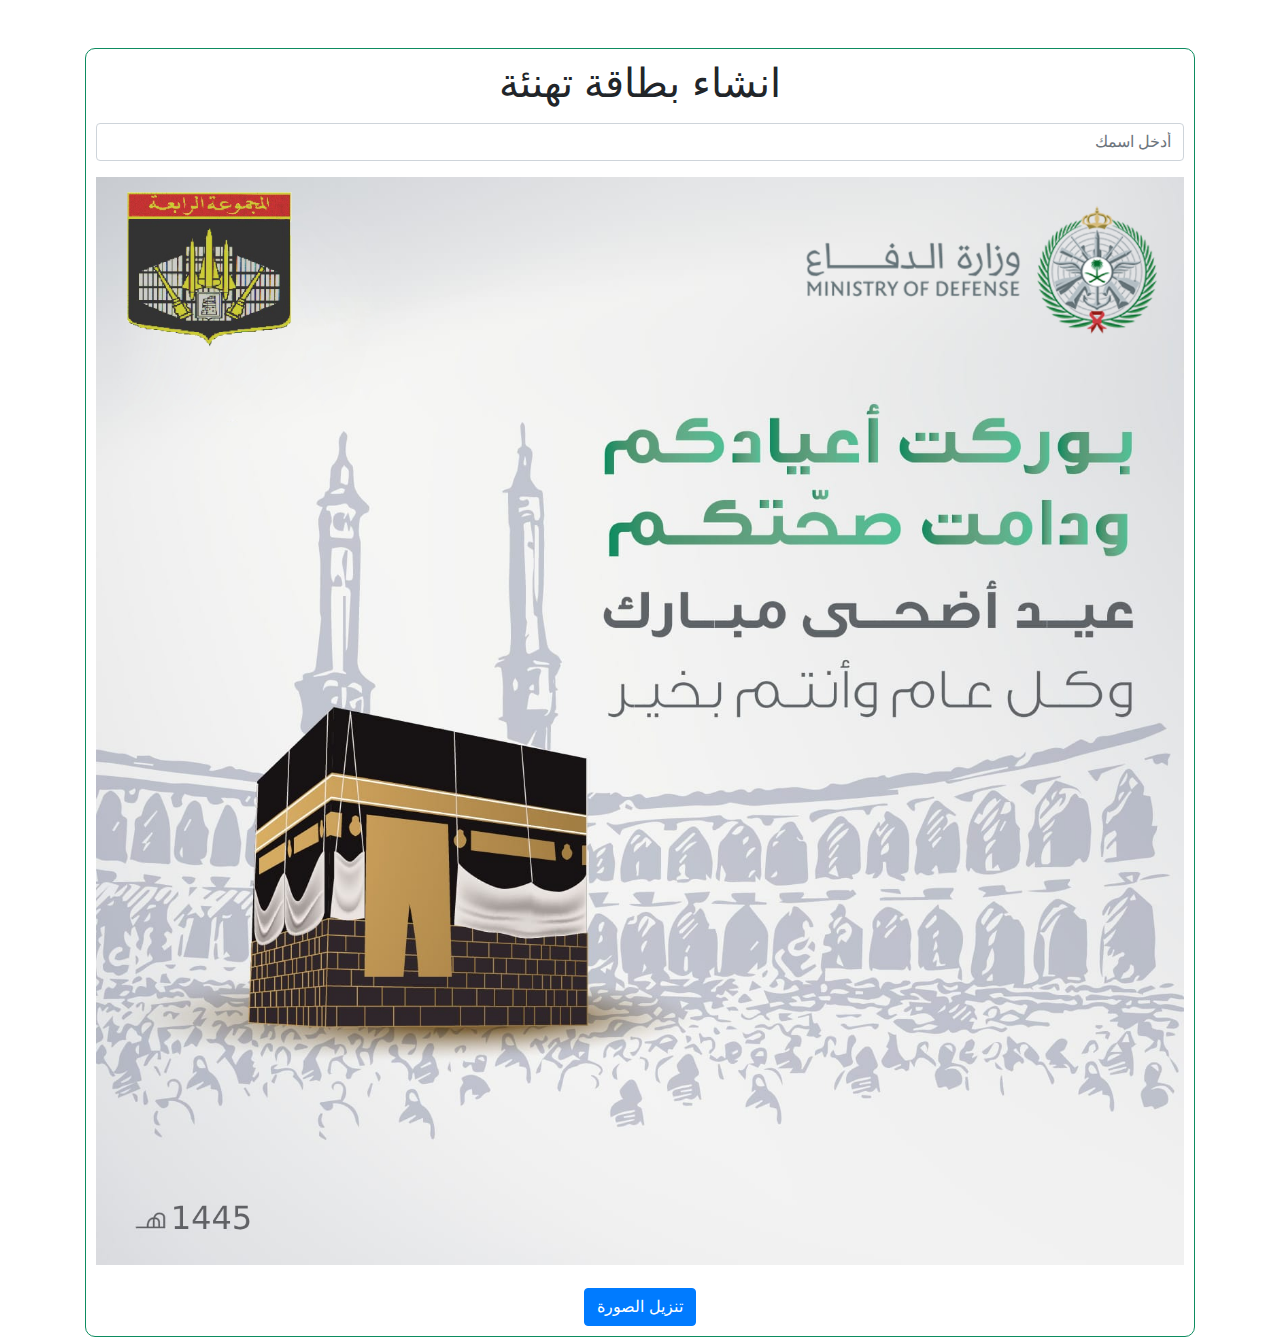
==== eid/index.html @ 5d7bc056 "Add files via upload" ====
<!DOCTYPE html>
<html lang="ar" dir="rtl">
  <head>
    <meta charset="UTF-8" />
    <meta name="viewport" content="width=device-width, initial-scale=1.0" />
    <title>بطاقة تهنئة</title>
    <style>
      .login {
        background: #fff;
        left: 50%;
        border-radius: 5px;
        border: 1px solid #0d8c60;
        padding: 10px;
        text-align: center;
        border-radius: 10px;
      }

      #canvas {
        max-width: 100%; /* تكبير الكانفاس ليمتلئ العرض */
        height: auto; /* الارتفاع يتغير بناءً على العرض */
      }
    </style>
    <!-- تضمين مكتبة Bootstrap -->
    <link
      rel="stylesheet"
      href="https://maxcdn.bootstrapcdn.com/bootstrap/4.5.2/css/bootstrap.min.css"
    />
  </head>
  <body>
    <div class="container mt-5">
      <div class="login">
        <h1 class="text-center">انشاء بطاقة تهنئة</h1>
        <input
          type="text"
          id="name"
          class="form-control mt-3"
          placeholder="أدخل اسمك"
        />
        <canvas id="canvas" class="mt-3"></canvas><br />
        <a id="download" class="btn btn-primary mt-3" href="#">تنزيل الصورة</a>
      </div>
    </div>

    <!-- تضمين مكتبة Bootstrap و jQuery -->
    <script src="https://code.jquery.com/jquery-3.5.1.slim.min.js"></script>
    <script src="https://cdn.jsdelivr.net/npm/@popperjs/core@2.5.3/dist/umd/popper.min.js"></script>
    <script src="https://maxcdn.bootstrapcdn.com/bootstrap/4.5.2/js/bootstrap.min.js"></script>
    <!-- تضمين ملف JavaScript الخاص بك -->
    <script src="script.js"></script>
  </body>
</html>
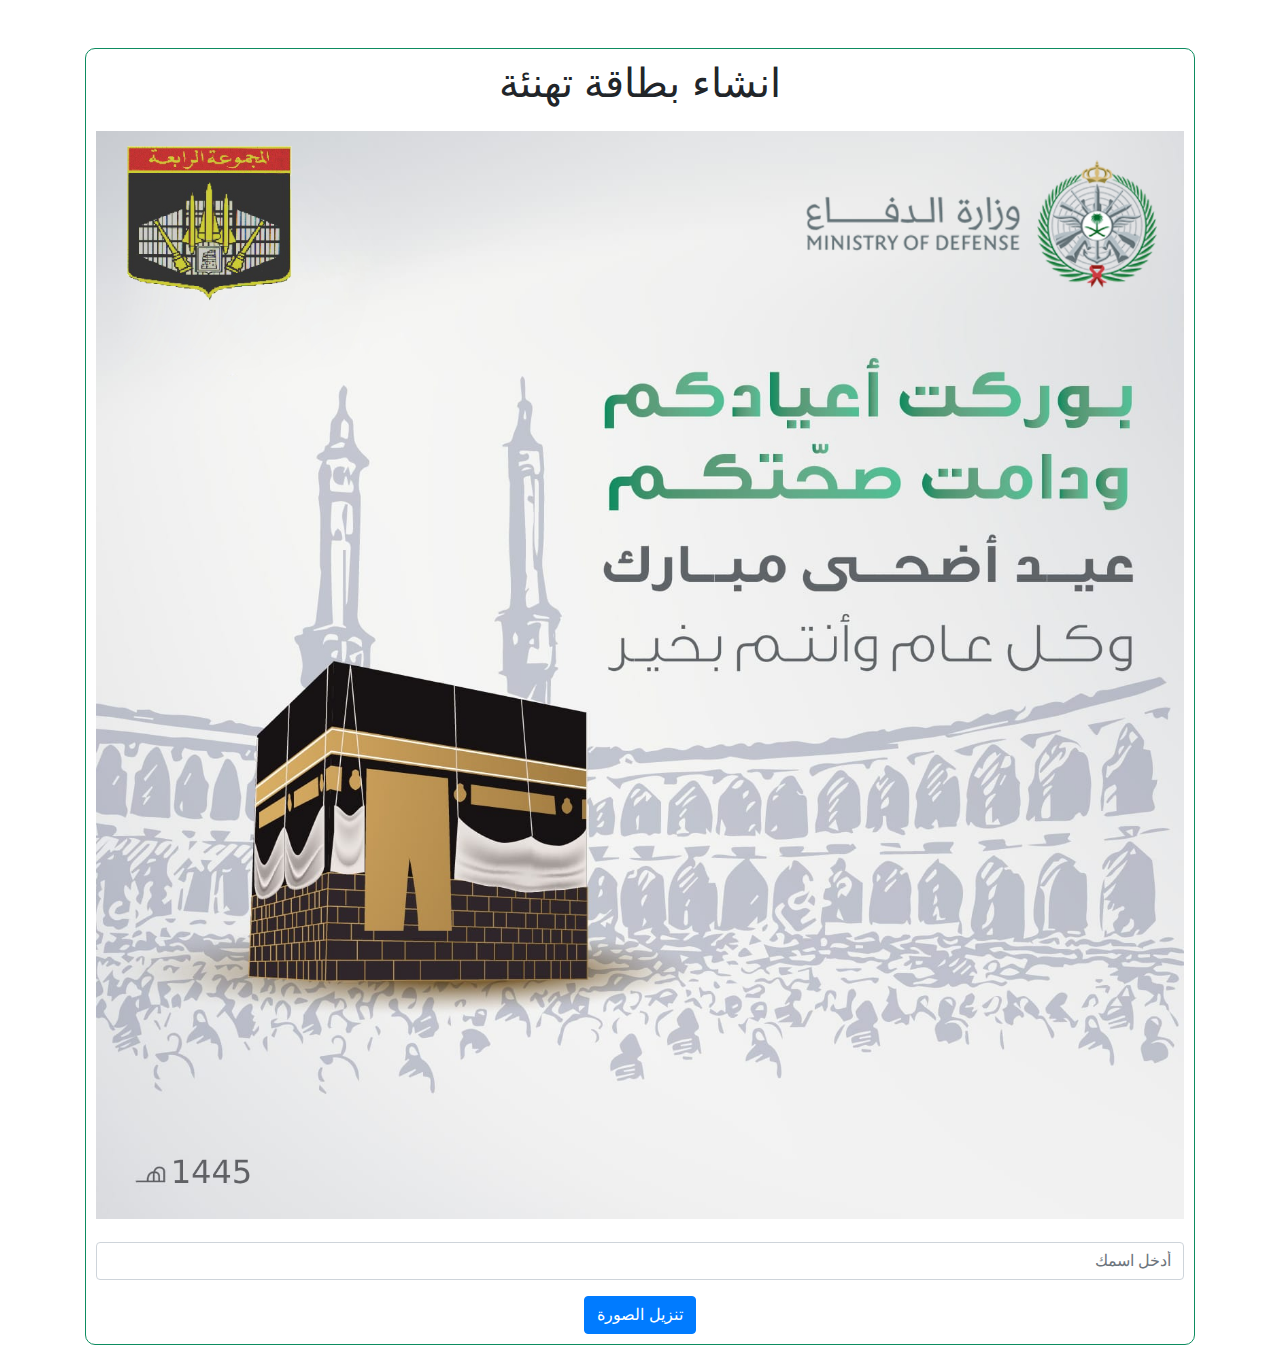
==== commit f693b664: "index.html" ====
--- a/eid/index.html
+++ b/eid/index.html
@@ -30,13 +30,14 @@
     <div class="container mt-5">
       <div class="login">
         <h1 class="text-center">انشاء بطاقة تهنئة</h1>
-        <input
+
+        <canvas id="canvas" class="mt-3"></canvas><br />
+                <input
           type="text"
           id="name"
           class="form-control mt-3"
           placeholder="أدخل اسمك"
         />
-        <canvas id="canvas" class="mt-3"></canvas><br />
         <a id="download" class="btn btn-primary mt-3" href="#">تنزيل الصورة</a>
       </div>
     </div>
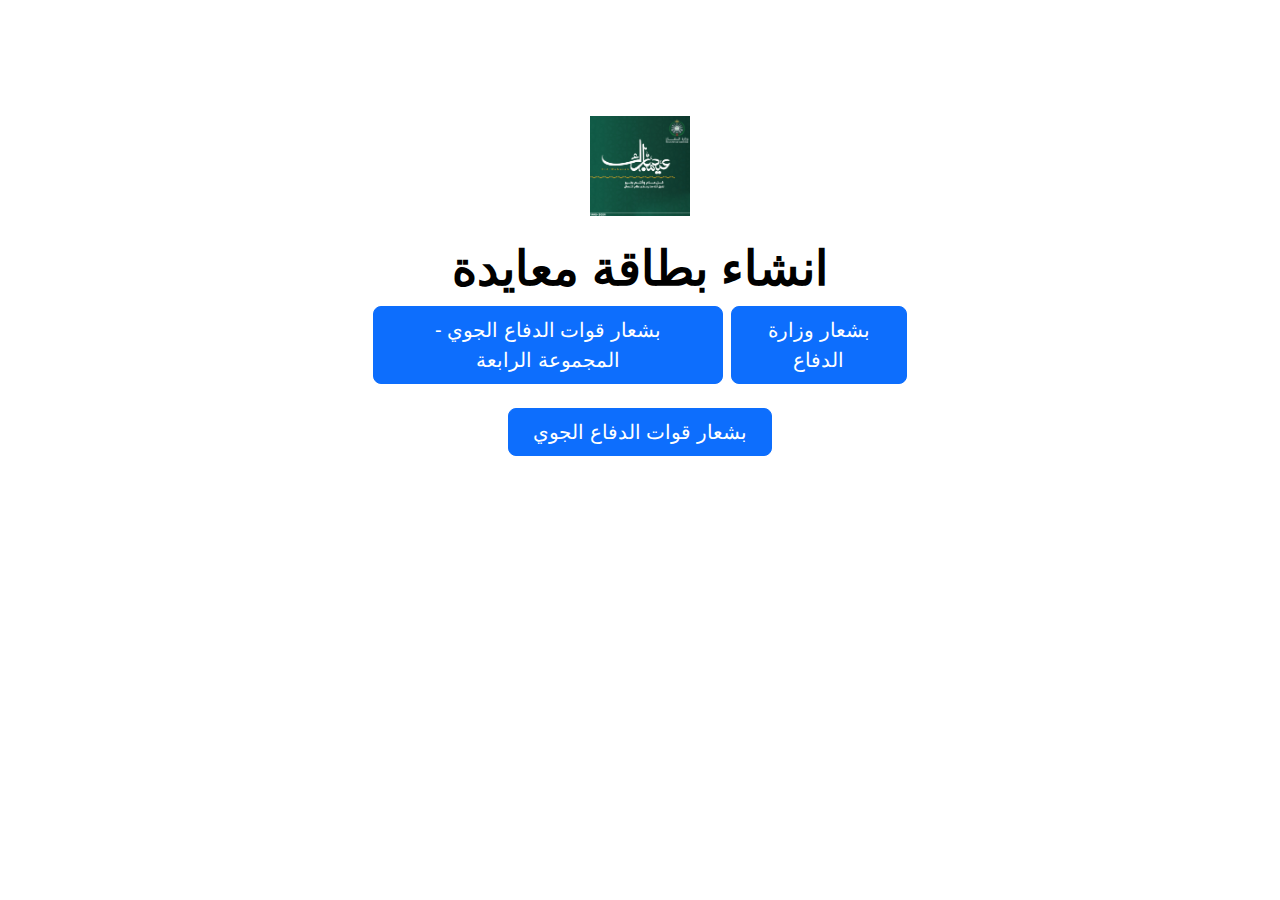
==== commit 83b006b3: "Add files via upload" ====
--- a/eid/index.html
+++ b/eid/index.html
@@ -3,50 +3,50 @@
   <head>
     <meta charset="UTF-8" />
     <meta name="viewport" content="width=device-width, initial-scale=1.0" />
-    <title>بطاقة تهنئة</title>
+    <title>صفحة الزرين</title>
+    <link
+      href="https://cdn.jsdelivr.net/npm/bootstrap@5.3.0-alpha1/dist/css/bootstrap.min.css"
+      rel="stylesheet"
+    />
     <style>
-      .login {
-        background: #fff;
-        left: 50%;
-        border-radius: 5px;
-        border: 1px solid #0d8c60;
-        padding: 10px;
-        text-align: center;
-        border-radius: 10px;
-      }
-
-      #canvas {
-        max-width: 100%; /* تكبير الكانفاس ليمتلئ العرض */
-        height: auto; /* الارتفاع يتغير بناءً على العرض */
+      body {
+        font-family: Arial, sans-serif;
+        padding: 20px;
       }
     </style>
-    <!-- تضمين مكتبة Bootstrap -->
-    <link
-      rel="stylesheet"
-      href="https://maxcdn.bootstrapcdn.com/bootstrap/4.5.2/css/bootstrap.min.css"
-    />
   </head>
   <body>
-    <div class="container mt-5">
-      <div class="login">
-        <h1 class="text-center">انشاء بطاقة تهنئة</h1>
-
-        <canvas id="canvas" class="mt-3"></canvas><br />
-                <input
-          type="text"
-          id="name"
-          class="form-control mt-3"
-          placeholder="أدخل اسمك"
+    <div class="container">
+      <div class="px-4 py-5 my-5 text-center">
+        <img
+          class="d-block mx-auto mb-4"
+          src="MOD1.jpg"
+          alt=""
+          width="100"
+          height="100"
         />
-        <a id="download" class="btn btn-primary mt-3" href="#">تنزيل الصورة</a>
+        <h1 class="display-5 fw-bold text-body-emphasis">انشاء بطاقة معايدة</h1>
+        <div class="col-lg-6 mx-auto">
+          <div class="d-grid gap-2 d-sm-flex justify-content-sm-center">
+            <a href="MOD.html" class="btn btn-primary btn-lg px-4 gap-3">
+              بشعار وزارة الدفاع
+            </a>
+            <a href="RSADF.html" class="btn btn-primary btn-lg px-4 gap-3">
+              بشعار قوات الدفاع الجوي - المجموعة الرابعة
+            </a>
+          </div>
+        </div>
+        <br />
+        <div class="col-lg-6 mx-auto">
+          <div class="d-grid gap-2 d-sm-flex justify-content-sm-center">
+            <a href="RSADFAL.html" class="btn btn-primary btn-lg px-4 gap-3">
+              بشعار قوات الدفاع الجوي
+            </a>
+          </div>
+        </div>
       </div>
     </div>
 
-    <!-- تضمين مكتبة Bootstrap و jQuery -->
-    <script src="https://code.jquery.com/jquery-3.5.1.slim.min.js"></script>
-    <script src="https://cdn.jsdelivr.net/npm/@popperjs/core@2.5.3/dist/umd/popper.min.js"></script>
-    <script src="https://maxcdn.bootstrapcdn.com/bootstrap/4.5.2/js/bootstrap.min.js"></script>
-    <!-- تضمين ملف JavaScript الخاص بك -->
-    <script src="script.js"></script>
+    <script src="https://cdn.jsdelivr.net/npm/bootstrap@5.3.0-alpha1/dist/js/bootstrap.bundle.min.js"></script>
   </body>
 </html>
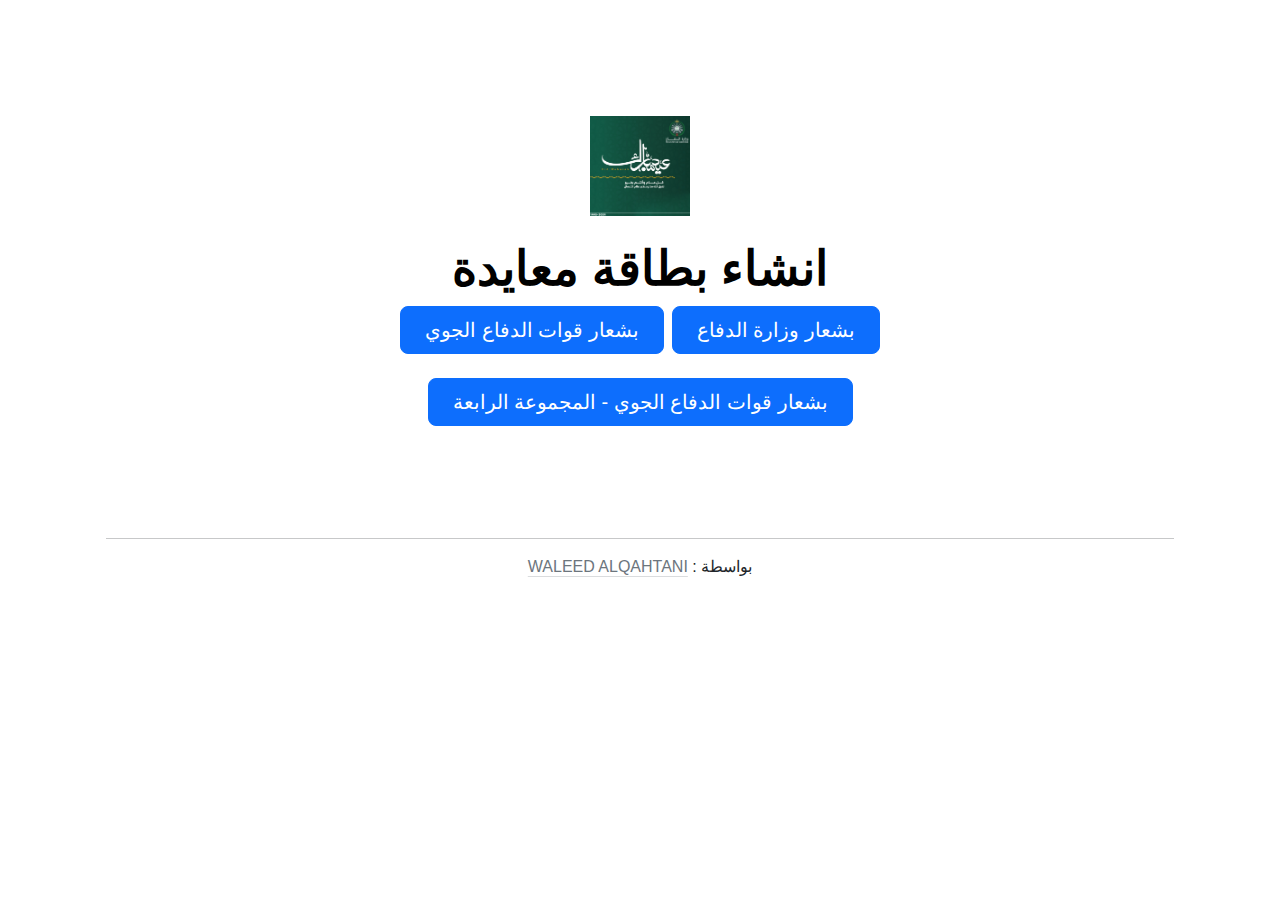
==== commit cf4a2634: "Update index.html" ====
--- a/eid/index.html
+++ b/eid/index.html
@@ -31,22 +31,36 @@
             <a href="MOD.html" class="btn btn-primary btn-lg px-4 gap-3">
               بشعار وزارة الدفاع
             </a>
+
+            <a href="RSADFAL.html" class="btn btn-primary btn-lg px-4 gap-3">
+              بشعار قوات الدفاع الجوي
+            </a>
+          </div>
+        </div>
+        <br />
+        <div class="col-lg-6 mx-auto">
+          <div class="d-grid gap-2 d-sm-flex justify-content-sm-center">
             <a href="RSADF.html" class="btn btn-primary btn-lg px-4 gap-3">
               بشعار قوات الدفاع الجوي - المجموعة الرابعة
             </a>
           </div>
         </div>
         <br />
-        <div class="col-lg-6 mx-auto">
-          <div class="d-grid gap-2 d-sm-flex justify-content-sm-center">
-            <a href="RSADFAL.html" class="btn btn-primary btn-lg px-4 gap-3">
-              بشعار قوات الدفاع الجوي
-            </a>
-          </div>
-        </div>
+        <br />
+        <br />
+        <br />
+        <hr />
+
+        <p>
+          بواسطة :
+          <a
+            href="https://wy.sa"
+            class="link-secondary link-offset-2 link-underline-opacity-25 link-underline-opacity-100-hover"
+            >WALEED ALQAHTANI</a
+          >
+        </p>
       </div>
     </div>
-
     <script src="https://cdn.jsdelivr.net/npm/bootstrap@5.3.0-alpha1/dist/js/bootstrap.bundle.min.js"></script>
   </body>
 </html>
